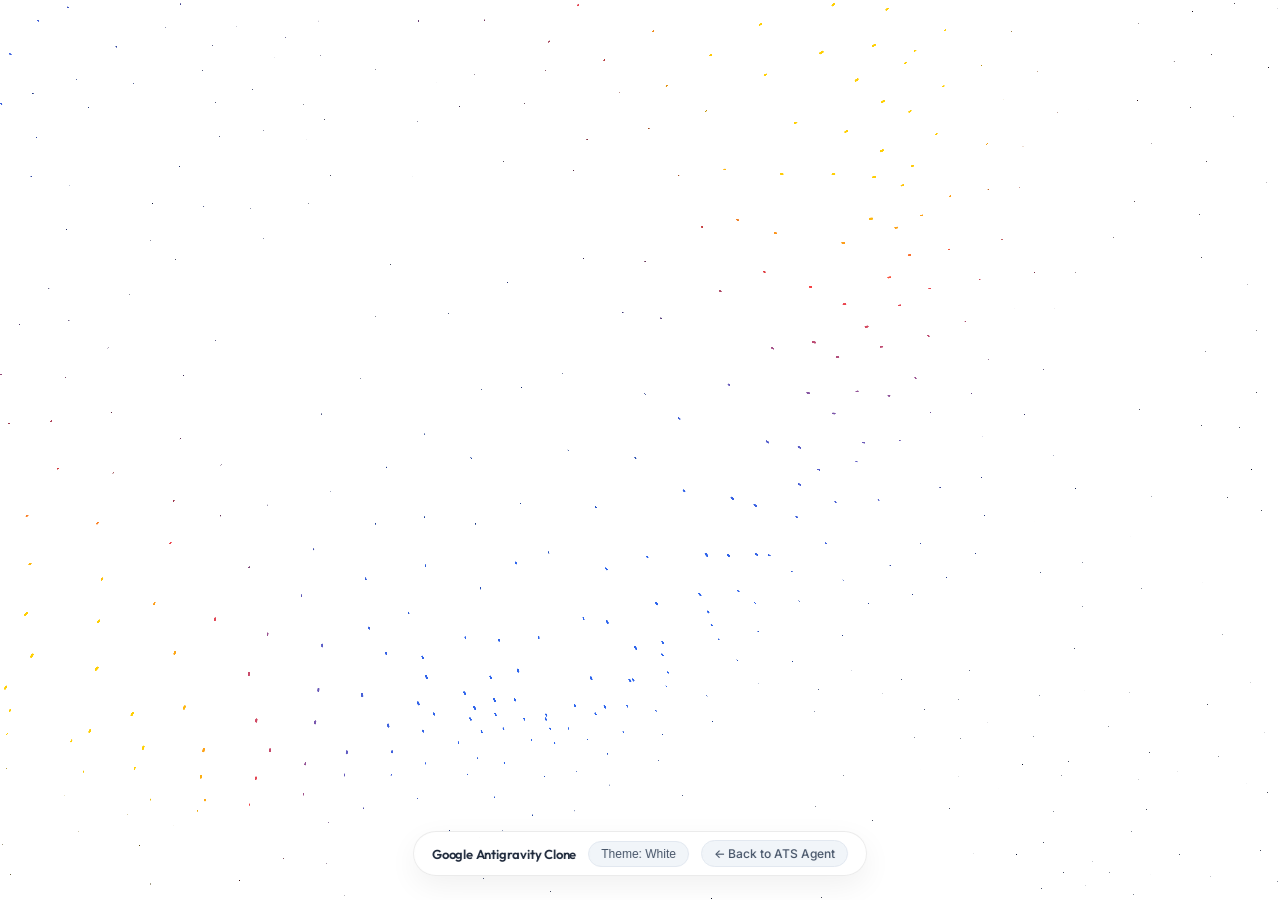
==== templates/antigravity.html @ ea97c03e "feat: 1:1 clone of authentic Google Antigravity WebGL GPU particle engine across UI and standalone s" ====
<!DOCTYPE html>
<html lang="en">
<head>
  <meta charset="UTF-8">
  <meta name="viewport" content="width=device-width, initial-scale=1.0">
  <title>Google Antigravity · Live Particle Experience</title>
  <link rel="icon" type="image/svg+xml" href="/static/favicon-v2.svg">
  <link rel="preconnect" href="https://fonts.googleapis.com">
  <link rel="preconnect" href="https://fonts.gstatic.com" crossorigin>
  <link href="https://fonts.googleapis.com/css2?family=Inter:wght@400;500;600&family=Outfit:wght@600;700&display=swap" rel="stylesheet">
  <style>
    * { margin: 0; padding: 0; box-sizing: border-box; }
    html, body {
      width: 100%;
      height: 100%;
      overflow: hidden;
      background: #ffffff;
      font-family: 'Inter', system-ui, sans-serif;
      transition: background 0.3s ease;
    }
    body.dark-mode {
      background: #090B10;
    }
    .main-particles-component-section {
      width: 100%;
      height: 100%;
      position: absolute;
      top: 0;
      left: 0;
      overflow: hidden;
    }
    .main-particles-container, .main-particles-container canvas {
      width: 100%;
      height: 100%;
      position: absolute;
      top: 0;
      left: 0;
    }
    /* Minimal Floating Controls */
    .antigravity-hud {
      position: fixed;
      bottom: 24px;
      left: 50%;
      transform: translateX(-50%);
      z-index: 100;
      display: flex;
      align-items: center;
      gap: 12px;
      background: rgba(255, 255, 255, 0.85);
      backdrop-filter: blur(16px);
      -webkit-backdrop-filter: blur(16px);
      border: 1px solid rgba(0, 0, 0, 0.08);
      border-radius: 9999px;
      padding: 8px 18px;
      box-shadow: 0 10px 30px rgba(0, 0, 0, 0.06);
      transition: all 0.3s ease;
    }
    body.dark-mode .antigravity-hud {
      background: rgba(14, 18, 27, 0.85);
      border-color: rgba(255, 255, 255, 0.1);
      box-shadow: 0 10px 30px rgba(0, 0, 0, 0.4);
    }
    .hud-title {
      font-family: 'Outfit', sans-serif;
      font-size: 13px;
      font-weight: 600;
      color: #1e293b;
      letter-spacing: -0.2px;
    }
    body.dark-mode .hud-title {
      color: #f1f5f9;
    }
    .hud-btn {
      background: #f1f5f9;
      border: 1px solid #e2e8f0;
      color: #475569;
      font-size: 12px;
      font-weight: 500;
      padding: 5px 12px;
      border-radius: 9999px;
      cursor: pointer;
      text-decoration: none;
      transition: all 0.15s ease;
    }
    body.dark-mode .hud-btn {
      background: #1e293b;
      border-color: #334155;
      color: #cbd5e1;
    }
    .hud-btn:hover {
      background: #2563eb;
      border-color: #2563eb;
      color: #ffffff;
    }
  </style>
</head>
<body>
  <div class="main-particles-component-section" 
       id="antigravity-particles"
       data-main-particles-component 
       data-theme="light" 
       data-color1="#2c64ed"
       data-color2="#f84242"
       data-color3="#ffcf03"
       data-ring-width="0.006" 
       data-ring-width2="0.107" 
       data-ring-displacement="0.62" 
       data-density="230" 
       data-particles-scale="0.59">
    <div class="main-particles-container" data-container></div>
  </div>

  <div class="antigravity-hud">
    <span class="hud-title">Google Antigravity Clone</span>
    <button class="hud-btn" id="theme-toggle" onclick="toggleTheme()">Theme: White</button>
    <a href="/" class="hud-btn">← Back to ATS Agent</a>
  </div>

  <script>
    function toggleTheme() {
      const isDark = document.body.classList.toggle('dark-mode');
      const btn = document.getElementById('theme-toggle');
      btn.textContent = isDark ? 'Theme: Dark' : 'Theme: White';
    }
  </script>
  <script type="module" src="/static/antigravity/MainParticlesComponent.js"></script>
</body>
</html>
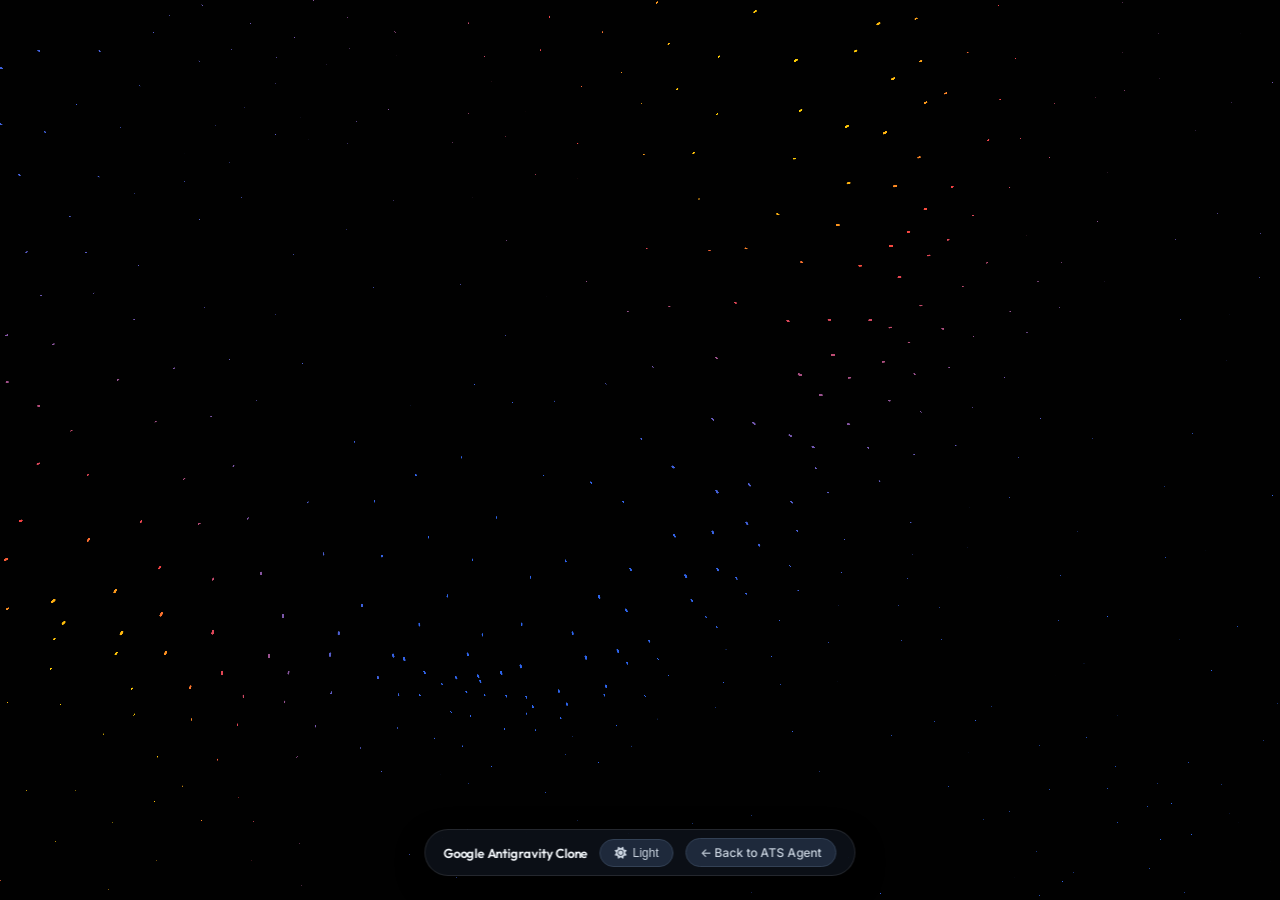
==== commit bb200cdf: "feat: add global dark/light theme toggle with zero-FOUC persistence and WebGL particle synchronizati" ====
--- a/templates/antigravity.html
+++ b/templates/antigravity.html
@@ -8,18 +8,29 @@
   <link rel="preconnect" href="https://fonts.googleapis.com">
   <link rel="preconnect" href="https://fonts.gstatic.com" crossorigin>
   <link href="https://fonts.googleapis.com/css2?family=Inter:wght@400;500;600&family=Outfit:wght@600;700&display=swap" rel="stylesheet">
+  
+  <!-- FontAwesome 6 -->
+  <link rel="stylesheet" href="https://cdnjs.cloudflare.com/ajax/libs/font-awesome/6.5.1/css/all.min.css">
+
+  <!-- Global Theme Manager (Zero-FOUC Synchronous Engine) -->
+  <script src="/static/theme.js"></script>
+
   <style>
     * { margin: 0; padding: 0; box-sizing: border-box; }
     html, body {
       width: 100%;
       height: 100%;
       overflow: hidden;
-      background: #ffffff;
       font-family: 'Inter', system-ui, sans-serif;
       transition: background 0.3s ease;
     }
-    body.dark-mode {
+    html[data-theme="light"], html[data-theme="light"] body {
+      background: #ffffff;
+      color: #090D1A;
+    }
+    html[data-theme="dark"], html[data-theme="dark"] body {
       background: #090B10;
+      color: #F8FAFC;
     }
     .main-particles-component-section {
       width: 100%;
@@ -46,7 +57,7 @@
       display: flex;
       align-items: center;
       gap: 12px;
-      background: rgba(255, 255, 255, 0.85);
+      background: rgba(255, 255, 255, 0.88);
       backdrop-filter: blur(16px);
       -webkit-backdrop-filter: blur(16px);
       border: 1px solid rgba(0, 0, 0, 0.08);
@@ -55,7 +66,7 @@
       box-shadow: 0 10px 30px rgba(0, 0, 0, 0.06);
       transition: all 0.3s ease;
     }
-    body.dark-mode .antigravity-hud {
+    html[data-theme="dark"] .antigravity-hud {
       background: rgba(14, 18, 27, 0.85);
       border-color: rgba(255, 255, 255, 0.1);
       box-shadow: 0 10px 30px rgba(0, 0, 0, 0.4);
@@ -67,7 +78,7 @@
       color: #1e293b;
       letter-spacing: -0.2px;
     }
-    body.dark-mode .hud-title {
+    html[data-theme="dark"] .hud-title {
       color: #f1f5f9;
     }
     .hud-btn {
@@ -76,13 +87,16 @@
       color: #475569;
       font-size: 12px;
       font-weight: 500;
-      padding: 5px 12px;
+      padding: 6px 14px;
       border-radius: 9999px;
       cursor: pointer;
       text-decoration: none;
+      display: inline-flex;
+      align-items: center;
+      gap: 6px;
       transition: all 0.15s ease;
     }
-    body.dark-mode .hud-btn {
+    html[data-theme="dark"] .hud-btn {
       background: #1e293b;
       border-color: #334155;
       color: #cbd5e1;
@@ -112,17 +126,13 @@
 
   <div class="antigravity-hud">
     <span class="hud-title">Google Antigravity Clone</span>
-    <button class="hud-btn" id="theme-toggle" onclick="toggleTheme()">Theme: White</button>
+    <button class="hud-btn theme-toggle-btn" id="theme-toggle" onclick="toggleAppTheme()" title="Toggle Theme" aria-label="Toggle theme">
+      <i class="fa-solid fa-sun"></i>
+      <span class="theme-toggle-label">Theme</span>
+    </button>
     <a href="/" class="hud-btn">← Back to ATS Agent</a>
   </div>
 
-  <script>
-    function toggleTheme() {
-      const isDark = document.body.classList.toggle('dark-mode');
-      const btn = document.getElementById('theme-toggle');
-      btn.textContent = isDark ? 'Theme: Dark' : 'Theme: White';
-    }
-  </script>
   <script type="module" src="/static/antigravity/MainParticlesComponent.js"></script>
 </body>
 </html>
